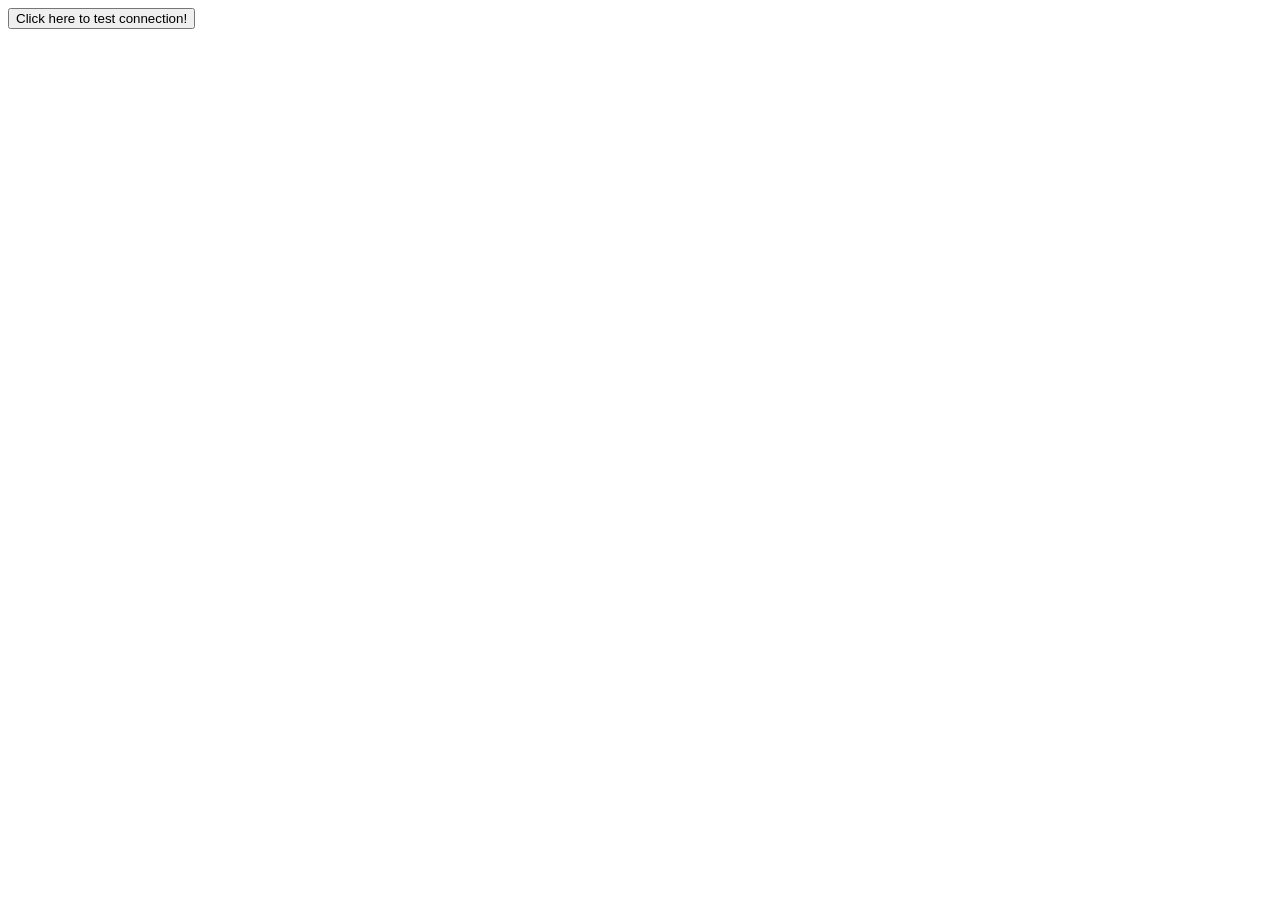
==== ProjectTemplate/index.html @ 0c248863 "Initial Setup" ====
﻿<!DOCTYPE html>
<html>
<head>
	<meta charset="utf-8" />
	<title></title>
	<!--DO NOT FORGET THIS SCRIPT TAG SO YOU CAN USE JQUERY!!!!!-->
	<script src="https://ajax.googleapis.com/ajax/libs/jquery/3.3.1/jquery.min.js"></script>

	<!--YOUR OWN JAVASCRIPT CAN GO RIGHT HERE-->
	<script type="text/javascript">
		function TestButtonHandler() {
			var webMethod = "ProjectServices.asmx/TestConnection";
			var parameters = "{}";

			//jQuery ajax method
			$.ajax({
				type: "POST",
				url: webMethod,
				data: parameters,
				contentType: "application/json; charset=utf-8",
				dataType: "json",
				success: function (msg) {
					var responseFromServer = msg.d;
					alert(responseFromServer);
				},
				error: function (e) {
					alert("this code will only execute if javascript is unable to access the webservice");
				}
			});
		}
	</script>
	<!--END OF YOUR OWN JAVASCRIPT-->

	<!--AND YOUR OWN CSS CAN GO HERE AS WELL-->
	<style>

	</style>
	<!--END OF YOUR OWN CSS-->
</head >
<body>
	<button onclick="javascript: TestButtonHandler();">Click here to test connection!</button>
</body>
</html >
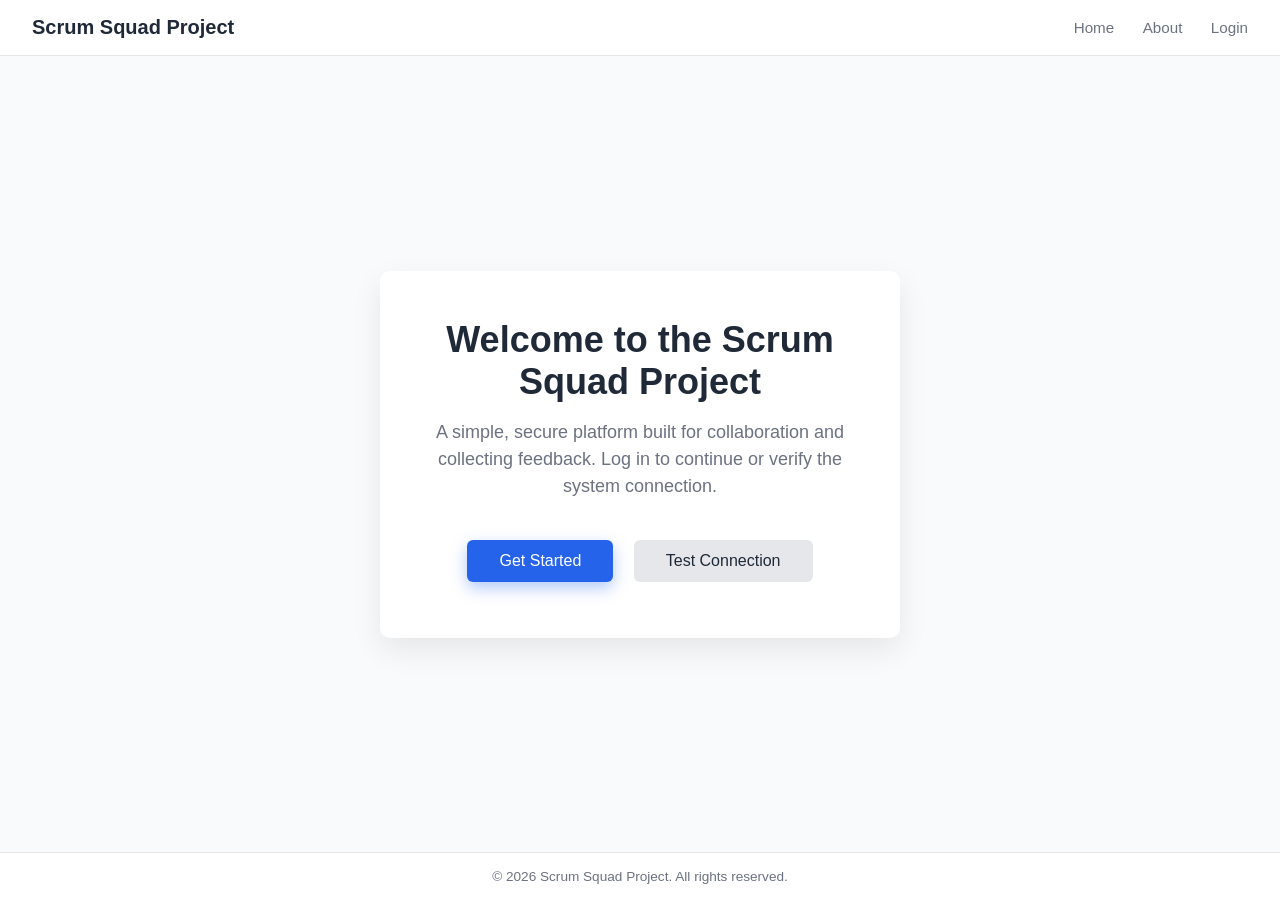
==== commit 5d34bde7: "Added styles.css for page scaling. Added homepage with header and footers. Added basic login.html. A" ====
--- a/ProjectTemplate/index.html
+++ b/ProjectTemplate/index.html
@@ -2,17 +2,17 @@
 <html>
 <head>
 	<meta charset="utf-8" />
-	<title></title>
-	<!--DO NOT FORGET THIS SCRIPT TAG SO YOU CAN USE JQUERY!!!!!-->
+	<title>Landing Page</title>
+
 	<script src="https://ajax.googleapis.com/ajax/libs/jquery/3.3.1/jquery.min.js"></script>
 
-	<!--YOUR OWN JAVASCRIPT CAN GO RIGHT HERE-->
+	<link rel="stylesheet" href="styles.css">
+
 	<script type="text/javascript">
 		function TestButtonHandler() {
 			var webMethod = "ProjectServices.asmx/TestConnection";
 			var parameters = "{}";
 
-			//jQuery ajax method
 			$.ajax({
 				type: "POST",
 				url: webMethod,
@@ -20,24 +20,53 @@
 				contentType: "application/json; charset=utf-8",
 				dataType: "json",
 				success: function (msg) {
-					var responseFromServer = msg.d;
-					alert(responseFromServer);
+					alert(msg.d);
 				},
-				error: function (e) {
-					alert("this code will only execute if javascript is unable to access the webservice");
+				error: function () {
+					alert("Unable to reach web service");
 				}
 			});
 		}
+
+		function goToLogin() {
+			window.location.href = "login.html";
+		}
 	</script>
-	<!--END OF YOUR OWN JAVASCRIPT-->
+</head>
 
-	<!--AND YOUR OWN CSS CAN GO HERE AS WELL-->
-	<style>
+<body>
+	<body>
 
-	</style>
-	<!--END OF YOUR OWN CSS-->
-</head >
-<body>
-	<button onclick="javascript: TestButtonHandler();">Click here to test connection!</button>
+	<!-- NAVBAR -->
+	<div class="navbar">
+		<div class="navbar-title">Scrum Squad Project</div>
+		<div class="navbar-links">
+			<a href="index.html">Home</a>
+			<a href="about.html">About</a>
+			<a href="login.html">Login</a>
+		</div>
+	</div>
+
+	<!-- MAIN CONTENT -->
+	<div class="main-content">
+		<div class="card">
+			<h1>Welcome to the Scrum Squad Project</h1>
+			<p>
+				A simple, secure platform built for collaboration and collecting feedback.
+				Log in to continue or verify the system connection.
+			</p>
+
+			<button class="primary-btn" onclick="goToLogin()">Get Started</button>
+			<button class="secondary-btn" onclick="TestButtonHandler()">Test Connection</button>
+		</div>
+	</div>
+
+	<!-- FOOTER -->
+	<div class="footer">
+		© 2026 Scrum Squad Project. All rights reserved.
+	</div>
+
 </body>
-</html >
+
+</body>
+</html>
--- a/ProjectTemplate/styles.css
+++ b/ProjectTemplate/styles.css
@@ -0,0 +1,198 @@
+/* ==============================
+   DESIGN VARIABLES
+   ============================== */
+
+   /* Placeholder color scheme */
+:root {
+	--primary-color: #2563eb;
+	--primary-hover: #1e40af;
+	--secondary-color: #6b7280;
+	--background-color: #f8fafc;
+	--card-bg: #ffffff;
+	--text-color: #1f2937;
+	--muted-text: #6b7280;
+	--border-radius: 10px;
+	--transition-speed: 0.2s;
+}
+
+/* ==============================
+   GLOBAL RESET
+   ============================== */
+
+* {
+	box-sizing: border-box;
+	margin: 0;
+	padding: 0;
+	font-family: "Segoe UI", Arial, sans-serif;
+}
+
+body {
+	min-height: 100vh;
+	display: flex;
+	flex-direction: column;
+	background-color: var(--background-color);
+	color: var(--text-color);
+}
+
+/* ==============================
+   NAVBAR
+   ============================== */
+
+.navbar {
+	display: flex;
+	justify-content: space-between;
+	align-items: center;
+	padding: 1rem 2rem;
+	background-color: white;
+	border-bottom: 1px solid #e5e7eb;
+}
+
+.navbar-title {
+	font-size: 1.25rem;
+	font-weight: 600;
+}
+
+.navbar-links a {
+	margin-left: 1.5rem;
+	text-decoration: none;
+	color: var(--muted-text);
+	font-size: 0.95rem;
+	transition: color var(--transition-speed);
+}
+
+.navbar-links a:hover {
+	color: var(--primary-color);
+}
+
+/* ==============================
+   MAIN CONTENT
+   ============================== */
+
+.main-content {
+	flex: 1;
+	display: flex;
+	justify-content: center;
+	align-items: center;
+	padding: 3rem 1rem;
+}
+
+/* ==============================
+   CARDS / CONTAINERS
+   ============================== */
+
+.card {
+	background-color: var(--card-bg);
+	border-radius: var(--border-radius);
+	padding: 3rem;
+	width: 100%;
+	max-width: 520px;
+	text-align: center;
+	box-shadow: 0 12px 30px rgba(0, 0, 0, 0.08);
+}
+
+/* ==============================
+   TYPOGRAPHY
+   ============================== */
+
+h1 {
+	font-size: clamp(26px, 4vw, 36px);
+	margin-bottom: 1rem;
+}
+
+p {
+	font-size: clamp(15px, 2.4vw, 18px);
+	color: var(--muted-text);
+	margin-bottom: 2rem;
+	line-height: 1.5;
+}
+
+/* ==============================
+   BUTTONS
+   ============================== */
+
+button {
+	padding: 0.75em 2em;
+	font-size: 1rem;
+	border: none;
+	border-radius: 6px;
+	cursor: pointer;
+	margin: 0.5rem;
+	transition:
+		background-color var(--transition-speed),
+		transform var(--transition-speed),
+		box-shadow var(--transition-speed);
+}
+
+.primary-btn {
+	background-color: var(--primary-color);
+	color: white;
+	box-shadow: 0 6px 16px rgba(37, 99, 235, 0.35);
+}
+
+.secondary-btn {
+	background-color: #e5e7eb;
+	color: var(--text-color);
+}
+
+button:hover {
+	transform: translateY(-2px);
+}
+
+.primary-btn:hover {
+	background-color: var(--primary-hover);
+}
+
+.secondary-btn:hover {
+	background-color: #d1d5db;
+}
+
+button:active {
+	transform: translateY(1px) scale(0.98);
+	box-shadow: 0 3px 8px rgba(0, 0, 0, 0.2);
+}
+
+/* ==============================
+   FORM STYLES (LOGIN READY)
+   ============================== */
+
+.form-group {
+	margin-bottom: 1.5rem;
+	text-align: left;
+}
+
+label {
+	display: block;
+	margin-bottom: 0.4rem;
+	font-size: 0.9rem;
+	color: var(--muted-text);
+}
+
+input[type="text"],
+input[type="password"],
+input[type="email"] {
+	width: 100%;
+	padding: 0.7rem 0.8rem;
+	font-size: 1rem;
+	border-radius: 6px;
+	border: 1px solid #d1d5db;
+	transition: border-color var(--transition-speed), box-shadow var(--transition-speed);
+}
+
+input:focus {
+	outline: none;
+	border-color: var(--primary-color);
+	box-shadow: 0 0 0 3px rgba(37, 99, 235, 0.2);
+}
+
+/* ==============================
+   FOOTER
+   ============================== */
+
+.footer {
+	padding: 1rem;
+	text-align: center;
+	font-size: 0.85rem;
+	color: var(--muted-text);
+	border-top: 1px solid #e5e7eb;
+	background-color: white;
+}
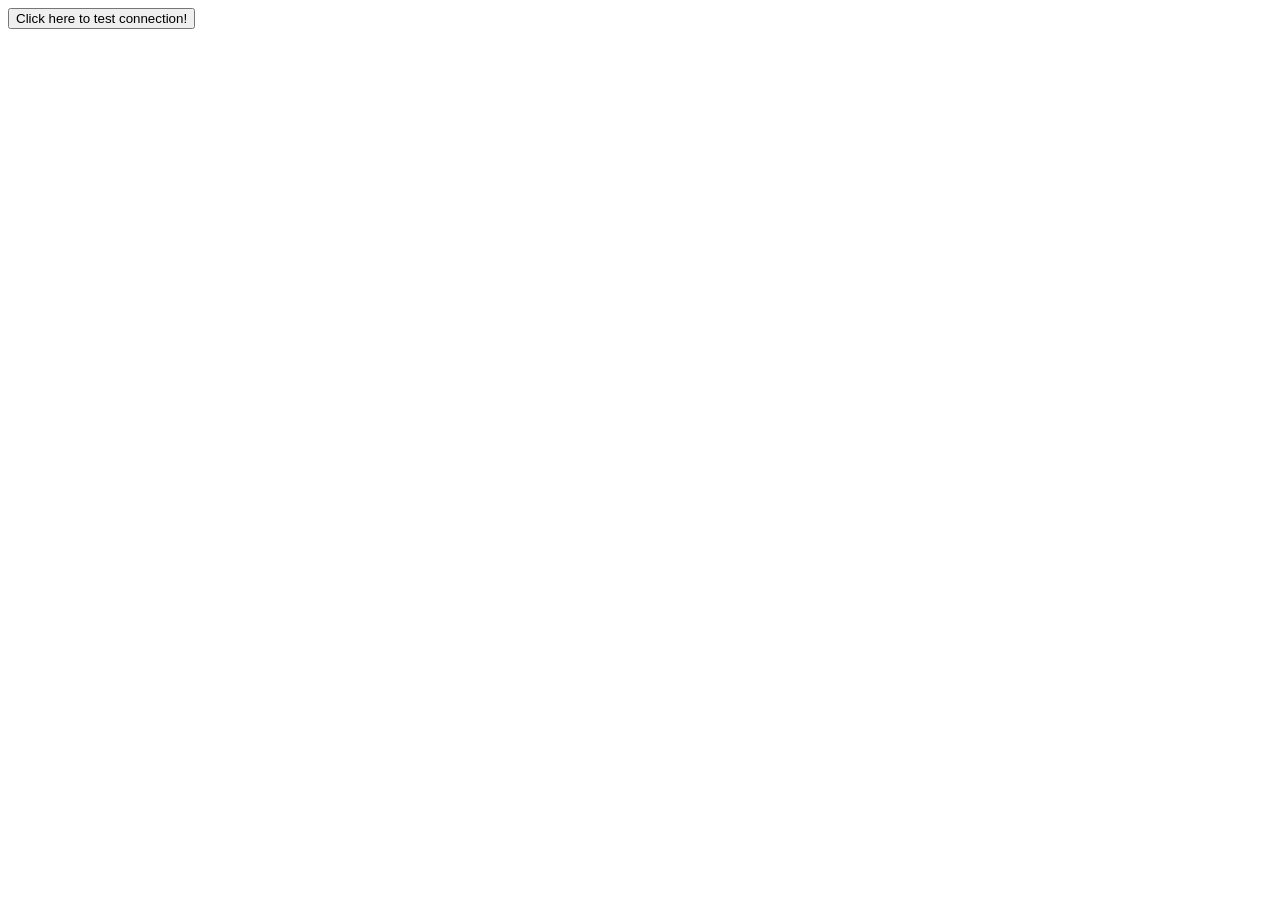
==== commit 01e27c38: "Revert "Added styles.css for page scaling. Added homepage with header and footers. Added basic login" ====
--- a/ProjectTemplate/index.html
+++ b/ProjectTemplate/index.html
@@ -2,17 +2,17 @@
 <html>
 <head>
 	<meta charset="utf-8" />
-	<title>Landing Page</title>
-
+	<title></title>
+	<!--DO NOT FORGET THIS SCRIPT TAG SO YOU CAN USE JQUERY!!!!!-->
 	<script src="https://ajax.googleapis.com/ajax/libs/jquery/3.3.1/jquery.min.js"></script>
 
-	<link rel="stylesheet" href="styles.css">
-
+	<!--YOUR OWN JAVASCRIPT CAN GO RIGHT HERE-->
 	<script type="text/javascript">
 		function TestButtonHandler() {
 			var webMethod = "ProjectServices.asmx/TestConnection";
 			var parameters = "{}";
 
+			//jQuery ajax method
 			$.ajax({
 				type: "POST",
 				url: webMethod,
@@ -20,53 +20,24 @@
 				contentType: "application/json; charset=utf-8",
 				dataType: "json",
 				success: function (msg) {
-					alert(msg.d);
+					var responseFromServer = msg.d;
+					alert(responseFromServer);
 				},
-				error: function () {
-					alert("Unable to reach web service");
+				error: function (e) {
+					alert("this code will only execute if javascript is unable to access the webservice");
 				}
 			});
 		}
+	</script>
+	<!--END OF YOUR OWN JAVASCRIPT-->
 
-		function goToLogin() {
-			window.location.href = "login.html";
-		}
-	</script>
-</head>
+	<!--AND YOUR OWN CSS CAN GO HERE AS WELL-->
+	<style>
 
+	</style>
+	<!--END OF YOUR OWN CSS-->
+</head >
 <body>
-	<body>
-
-	<!-- NAVBAR -->
-	<div class="navbar">
-		<div class="navbar-title">Scrum Squad Project</div>
-		<div class="navbar-links">
-			<a href="index.html">Home</a>
-			<a href="about.html">About</a>
-			<a href="login.html">Login</a>
-		</div>
-	</div>
-
-	<!-- MAIN CONTENT -->
-	<div class="main-content">
-		<div class="card">
-			<h1>Welcome to the Scrum Squad Project</h1>
-			<p>
-				A simple, secure platform built for collaboration and collecting feedback.
-				Log in to continue or verify the system connection.
-			</p>
-
-			<button class="primary-btn" onclick="goToLogin()">Get Started</button>
-			<button class="secondary-btn" onclick="TestButtonHandler()">Test Connection</button>
-		</div>
-	</div>
-
-	<!-- FOOTER -->
-	<div class="footer">
-		© 2026 Scrum Squad Project. All rights reserved.
-	</div>
-
+	<button onclick="javascript: TestButtonHandler();">Click here to test connection!</button>
 </body>
-
-</body>
-</html>
+</html >
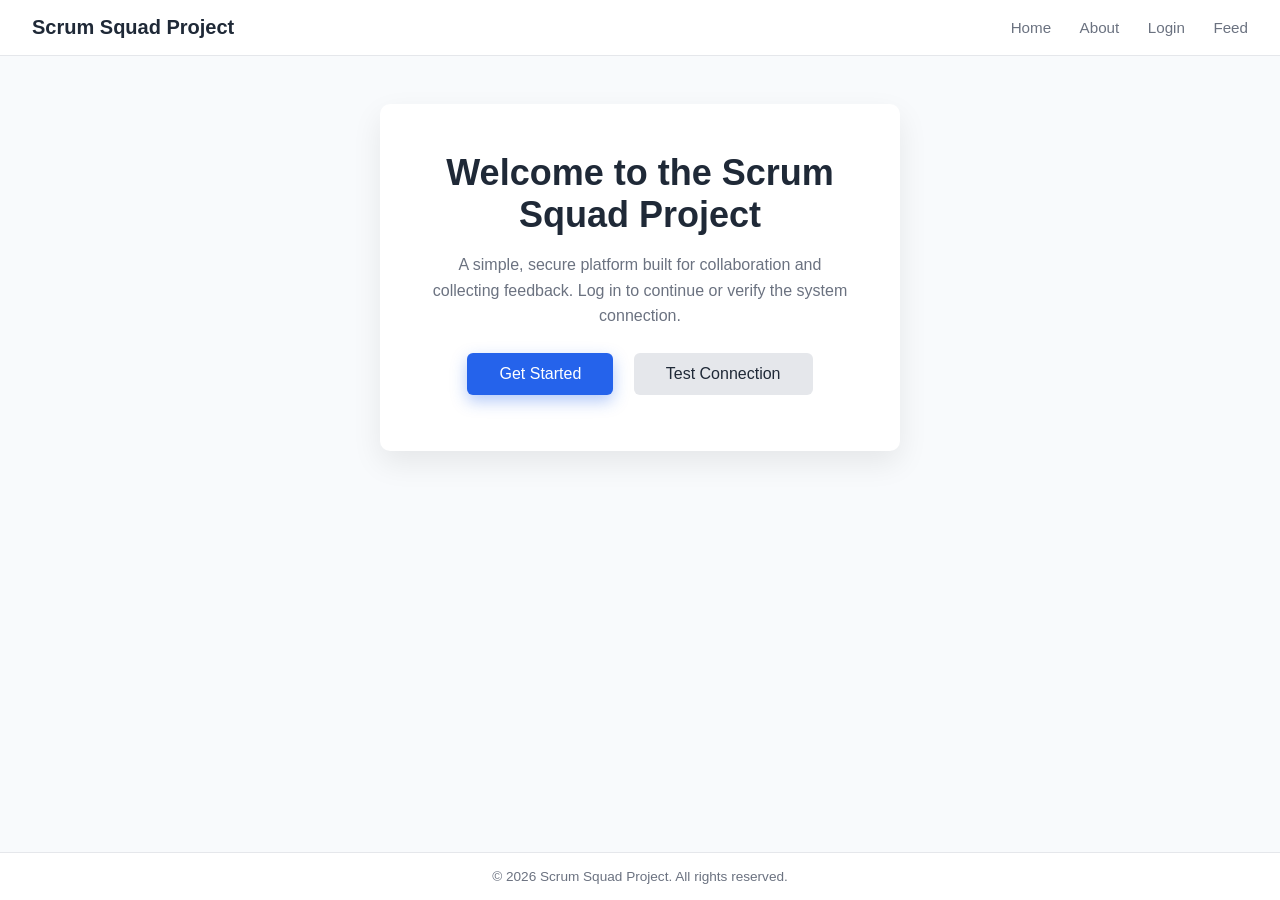
==== commit d5c8a295: "Added styles.css for style sheets that can be used on new pages (window scaling, buttons, button hov" ====
--- a/ProjectTemplate/index.html
+++ b/ProjectTemplate/index.html
@@ -2,17 +2,17 @@
 <html>
 <head>
 	<meta charset="utf-8" />
-	<title></title>
-	<!--DO NOT FORGET THIS SCRIPT TAG SO YOU CAN USE JQUERY!!!!!-->
+	<title>Landing Page</title>
+
 	<script src="https://ajax.googleapis.com/ajax/libs/jquery/3.3.1/jquery.min.js"></script>
 
-	<!--YOUR OWN JAVASCRIPT CAN GO RIGHT HERE-->
+	<link rel="stylesheet" href="styles.css">
+
 	<script type="text/javascript">
 		function TestButtonHandler() {
 			var webMethod = "ProjectServices.asmx/TestConnection";
 			var parameters = "{}";
 
-			//jQuery ajax method
 			$.ajax({
 				type: "POST",
 				url: webMethod,
@@ -20,24 +20,56 @@
 				contentType: "application/json; charset=utf-8",
 				dataType: "json",
 				success: function (msg) {
-					var responseFromServer = msg.d;
-					alert(responseFromServer);
+					alert(msg.d);
 				},
-				error: function (e) {
-					alert("this code will only execute if javascript is unable to access the webservice");
+				error: function () {
+					alert("Unable to reach web service");
 				}
 			});
 		}
+
+		function goToLogin() {
+			window.location.href = "login.html";
+		}
 	</script>
-	<!--END OF YOUR OWN JAVASCRIPT-->
+</head>
 
-	<!--AND YOUR OWN CSS CAN GO HERE AS WELL-->
-	<style>
+<body>
+	<body>
 
-	</style>
-	<!--END OF YOUR OWN CSS-->
-</head >
-<body>
-	<button onclick="javascript: TestButtonHandler();">Click here to test connection!</button>
+	<!-- NAVBAR -->
+	<div class="navbar">
+		<div class="navbar-title">Scrum Squad Project</div>
+		<div class="navbar-links">
+			<a href="index.html">Home</a>
+			<a href="about.html">About</a>
+			<a href="login.html">Login</a>
+			<a href="feed.html">Feed</a>
+		</div>
+	</div>
+
+	<!-- MAIN CONTENT -->
+	<div class="main-content">
+		<div class="card">
+			<h1>Welcome to the Scrum Squad Project</h1>
+			<p>
+				A simple, secure platform built for collaboration and collecting feedback.
+				Log in to continue or verify the system connection.
+			</p>
+
+			<h1></h1>
+
+			<button class="primary-btn" onclick="goToLogin()">Get Started</button>
+			<button class="secondary-btn" onclick="TestButtonHandler()">Test Connection</button>
+		</div>
+	</div>
+
+	<!-- FOOTER -->
+	<div class="footer">
+		© 2026 Scrum Squad Project. All rights reserved.
+	</div>
+
 </body>
-</html >
+
+</body>
+</html>
--- a/ProjectTemplate/styles.css
+++ b/ProjectTemplate/styles.css
@@ -0,0 +1,328 @@
+/* ==============================
+   DESIGN VARIABLES
+   ============================== */
+
+:root {
+	--primary-color: #2563eb;
+	--primary-hover: #1e40af;
+	--background-color: #f8fafc;
+	--card-bg: #ffffff;
+	--text-color: #1f2937;
+	--muted-text: #6b7280;
+	--border-radius: 10px;
+	--transition-speed: 0.2s;
+}
+
+/* ==============================
+   GLOBAL RESET & LAYOUT
+   ============================== */
+
+* {
+	box-sizing: border-box;
+	margin: 0;
+	padding: 0;
+	font-family: "Segoe UI", Arial, sans-serif;
+}
+
+body {
+	min-height: 100vh;
+	display: flex;
+	flex-direction: column;
+	background-color: var(--background-color);
+	color: var(--text-color);
+}
+
+/* ==============================
+   NAVBAR
+   ============================== */
+
+.navbar {
+	display: flex;
+	justify-content: space-between;
+	align-items: center;
+	padding: 1rem 2rem;
+	background-color: #fff;
+	border-bottom: 1px solid #e5e7eb;
+}
+
+.navbar-title {
+	font-size: 1.25rem;
+	font-weight: 600;
+}
+
+.navbar-links a {
+	margin-left: 1.5rem;
+	text-decoration: none;
+	color: var(--muted-text);
+	font-size: 0.95rem;
+	transition: color var(--transition-speed);
+}
+
+.navbar-links a:hover {
+	color: var(--primary-color);
+}
+
+/* ==============================
+   MAIN CONTENT
+   ============================== */
+
+.main-content {
+	flex: 1;
+	display: flex;
+	justify-content: center;
+	align-items: flex-start;
+	padding: 3rem 1rem;
+}
+
+/* ==============================
+   GENERIC CARD 
+   ============================== */
+
+.card {
+	background-color: var(--card-bg);
+	border-radius: var(--border-radius);
+	padding: 3rem;
+	width: 100%;
+	max-width: 520px;
+	text-align: center;
+	box-shadow: 0 12px 30px rgba(0, 0, 0, 0.08);
+}
+
+/* ==============================
+   TYPOGRAPHY
+   ============================== */
+
+h1 {
+	font-size: clamp(26px, 4vw, 36px);
+	margin-bottom: 1rem;
+}
+
+p {
+	font-size: 1rem;
+	line-height: 1.6;
+	color: var(--muted-text);
+}
+
+/* ==============================
+   BUTTONS
+   ============================== */
+
+button {
+	padding: 0.75em 2em;
+	font-size: 1rem;
+	border: none;
+	border-radius: 6px;
+	cursor: pointer;
+	margin: 0.5rem;
+	transition: background-color var(--transition-speed),
+		transform var(--transition-speed),
+		box-shadow var(--transition-speed);
+}
+
+button:hover {
+	transform: translateY(-2px);
+}
+
+button:active {
+	transform: translateY(1px) scale(0.98);
+	box-shadow: 0 3px 8px rgba(0, 0, 0, 0.2);
+}
+
+.primary-btn {
+	background-color: var(--primary-color);
+	color: #fff;
+	box-shadow: 0 6px 16px rgba(37, 99, 235, 0.35);
+}
+
+.primary-btn:hover {
+	background-color: var(--primary-hover);
+}
+
+.secondary-btn {
+	background-color: #e5e7eb;
+	color: var(--text-color);
+}
+
+.secondary-btn:hover {
+	background-color: #d1d5db;
+}
+
+/* ==============================
+   FORMS
+   ============================== */
+
+.form-group {
+	margin-bottom: 1.5rem;
+	text-align: left;
+}
+
+label {
+	display: block;
+	margin-bottom: 0.4rem;
+	font-size: 0.9rem;
+	color: var(--muted-text);
+}
+
+input[type="text"],
+input[type="password"],
+input[type="email"],
+textarea {
+	width: 100%;
+	padding: 0.75rem;
+	font-size: 1rem;
+	border-radius: 6px;
+	border: 1px solid #d1d5db;
+	transition: border-color var(--transition-speed),
+		box-shadow var(--transition-speed);
+}
+
+textarea {
+	min-height: 140px;
+	resize: vertical;
+}
+
+input:focus,
+textarea:focus {
+	outline: none;
+	border-color: var(--primary-color);
+	box-shadow: 0 0 0 3px rgba(37, 99, 235, 0.2);
+}
+
+/* ==============================
+   FEED CONTAINER
+   ============================== */
+
+.feed-wrapper {
+	width: 100%;
+	max-width: 900px;
+	height: 75vh;
+	background-color: var(--card-bg);
+	border-radius: var(--border-radius);
+	border: 1px solid #e5e7eb;
+	display: flex;
+	flex-direction: column;
+	overflow-x: hidden;
+}
+
+.feed-scroll {
+	flex: 1;
+	overflow-y: auto;
+	overflow-x: hidden;
+	padding: 2.5rem 3rem;
+	display: flex;
+	flex-direction: column;
+	gap: 2rem;
+}
+
+/* ==============================
+   FEED ITEMS (SOCIAL STYLE)
+   ============================== */
+
+.feed-item {
+	max-width: 100%;
+	padding-bottom: 2rem;
+	border-bottom: 1px solid #f1f5f9;
+	word-break: break-word;
+	overflow-wrap: anywhere;
+}
+
+.feed-item:last-child {
+	border-bottom: none;
+}
+
+.feed-subject {
+	font-weight: 600;
+	margin-bottom: 0.5rem;
+}
+
+.feed-text {
+	line-height: 1.6;
+	color: var(--text-color);
+	margin-bottom: 0.75rem;
+	white-space: normal;
+}
+
+/* ==============================
+   EMPTY STATE
+   ============================== */
+
+.feed-empty {
+	flex: 1;
+	display: flex;
+	flex-direction: column;
+	justify-content: center;
+	align-items: center;
+	text-align: center;
+	color: var(--muted-text);
+}
+
+.feed-empty h2 {
+	font-size: 1.4rem;
+	margin-bottom: 0.75rem;
+	color: var(--text-color);
+}
+
+.feed-empty p {
+	max-width: 420px;
+}
+
+/* ==============================
+   MODAL
+   ============================== */
+
+.modal-overlay {
+	position: fixed;
+	inset: 0;
+	background: rgba(0, 0, 0, 0.45);
+	display: none;
+	justify-content: center;
+	align-items: center;
+	z-index: 200;
+}
+
+.modal {
+	background: var(--card-bg);
+	padding: 2.5rem;
+	border-radius: var(--border-radius);
+	width: 100%;
+	max-width: 520px;
+	box-shadow: 0 20px 40px rgba(0, 0, 0, 0.2);
+}
+
+.modal h2 {
+	margin-bottom: 1.5rem;
+}
+
+.modal-actions {
+	display: flex;
+	justify-content: flex-end;
+	gap: 1rem;
+	margin-top: 1.5rem;
+}
+
+/* ==============================
+   FLOATING ACTION BUTTON
+   ============================== */
+
+.post-button {
+	position: fixed;
+	bottom: 2rem;
+	right: 2rem;
+	border-radius: 999px;
+	padding: 0.9rem 1.8rem;
+	font-size: 0.95rem;
+	z-index: 100;
+}
+
+/* ==============================
+   FOOTER
+   ============================== */
+
+.footer {
+	padding: 1rem;
+	text-align: center;
+	font-size: 0.85rem;
+	color: var(--muted-text);
+	border-top: 1px solid #e5e7eb;
+	background-color: #fff;
+}
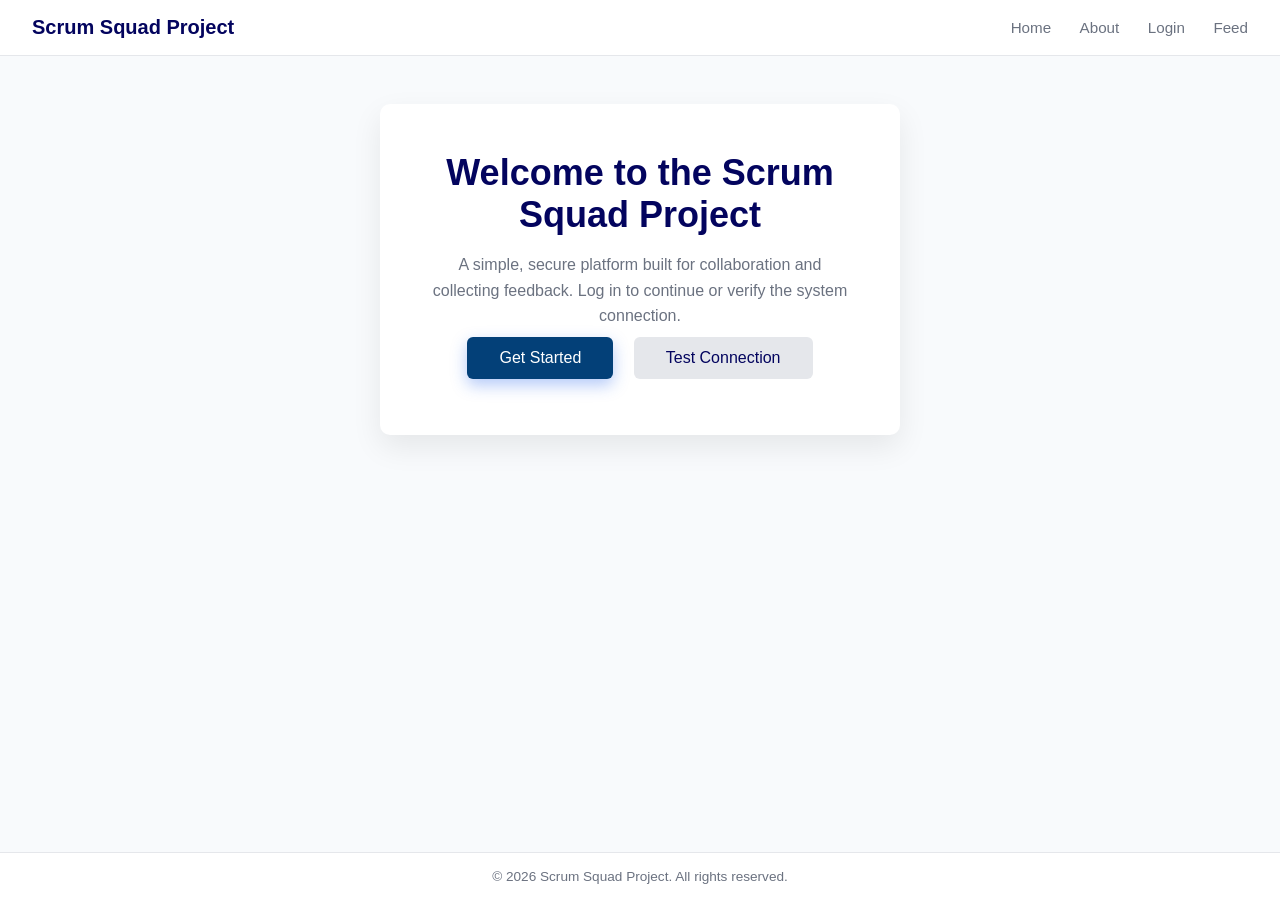
==== commit de86a2e3: "Added upvote system and expanded posting system" ====
--- a/ProjectTemplate/index.html
+++ b/ProjectTemplate/index.html
@@ -1,75 +1,68 @@
-﻿<!DOCTYPE html>
+﻿<!doctype html>
 <html>
-<head>
-	<meta charset="utf-8" />
-	<title>Landing Page</title>
+  <head>
+    <meta charset="utf-8" />
+    <meta name="viewport" content="width=device-width, initial-scale=1.0" />
+    <title>Landing Page</title>
 
-	<script src="https://ajax.googleapis.com/ajax/libs/jquery/3.3.1/jquery.min.js"></script>
+    <script src="https://ajax.googleapis.com/ajax/libs/jquery/3.3.1/jquery.min.js"></script>
+    <link rel="stylesheet" href="styles.css" />
 
-	<link rel="stylesheet" href="styles.css">
+    <script>
+      function TestButtonHandler() {
+        var webMethod = "ProjectServices.asmx/TestConnection";
 
-	<script type="text/javascript">
-		function TestButtonHandler() {
-			var webMethod = "ProjectServices.asmx/TestConnection";
-			var parameters = "{}";
+        $.ajax({
+          type: "POST",
+          url: webMethod,
+          data: "{}",
+          contentType: "application/json; charset=utf-8",
+          dataType: "json",
+          success: function (msg) {
+            alert(msg.d);
+          },
+          error: function (xhr, status, err) {
+            console.log("AJAX error:", status, err, xhr.responseText);
+            alert("Unable to reach web service");
+          },
+        });
+      }
 
-			$.ajax({
-				type: "POST",
-				url: webMethod,
-				data: parameters,
-				contentType: "application/json; charset=utf-8",
-				dataType: "json",
-				success: function (msg) {
-					alert(msg.d);
-				},
-				error: function () {
-					alert("Unable to reach web service");
-				}
-			});
-		}
+      function goToLogin() {
+        window.location.href = "login.html";
+      }
+    </script>
+  </head>
 
-		function goToLogin() {
-			window.location.href = "login.html";
-		}
-	</script>
-</head>
+  <body>
+    <!-- NAVBAR -->
+    <div class="navbar">
+      <div class="navbar-title">Scrum Squad Project</div>
+      <div class="navbar-links">
+        <a href="index.html">Home</a>
+        <a href="about.html">About</a>
+        <a href="login.html">Login</a>
+        <a href="feed.html">Feed</a>
+      </div>
+    </div>
 
-<body>
-	<body>
+    <!-- MAIN CONTENT -->
+    <div class="main-content">
+      <div class="card">
+        <h1>Welcome to the Scrum Squad Project</h1>
+        <p>
+          A simple, secure platform built for collaboration and collecting
+          feedback. Log in to continue or verify the system connection.
+        </p>
 
-	<!-- NAVBAR -->
-	<div class="navbar">
-		<div class="navbar-title">Scrum Squad Project</div>
-		<div class="navbar-links">
-			<a href="index.html">Home</a>
-			<a href="about.html">About</a>
-			<a href="login.html">Login</a>
-			<a href="feed.html">Feed</a>
-		</div>
-	</div>
+        <button class="primary-btn" onclick="goToLogin()">Get Started</button>
+        <button class="secondary-btn" onclick="TestButtonHandler()">
+          Test Connection
+        </button>
+      </div>
+    </div>
 
-	<!-- MAIN CONTENT -->
-	<div class="main-content">
-		<div class="card">
-			<h1>Welcome to the Scrum Squad Project</h1>
-			<p>
-				A simple, secure platform built for collaboration and collecting feedback.
-				Log in to continue or verify the system connection.
-			</p>
-
-			<h1></h1>
-
-			<button class="primary-btn" onclick="goToLogin()">Get Started</button>
-			<button class="secondary-btn" onclick="TestButtonHandler()">Test Connection</button>
-		</div>
-	</div>
-
-	<!-- FOOTER -->
-	<div class="footer">
-		© 2026 Scrum Squad Project. All rights reserved.
-	</div>
-
-</body>
-
-</body>
+    <!-- FOOTER -->
+    <div class="footer">© 2026 Scrum Squad Project. All rights reserved.</div>
+  </body>
 </html>
--- a/ProjectTemplate/styles.css
+++ b/ProjectTemplate/styles.css
@@ -1,328 +1,320 @@
-/* ==============================
-   DESIGN VARIABLES
-   ============================== */
-
+/* DESIGN VARIABLES */
 :root {
-	--primary-color: #2563eb;
-	--primary-hover: #1e40af;
-	--background-color: #f8fafc;
-	--card-bg: #ffffff;
-	--text-color: #1f2937;
-	--muted-text: #6b7280;
-	--border-radius: 10px;
-	--transition-speed: 0.2s;
-}
-
-/* ==============================
-   GLOBAL RESET & LAYOUT
-   ============================== */
-
+  --primary-color: #034078;
+  --primary-hover: #1e40af;
+  --background-color: #f8fafc;
+  --card-bg: #ffffff;
+  --text-color: #03045e;
+  --muted-text: #6b7280;
+  --border-radius: 10px;
+  --transition-speed: 0.2s;
+}
+
+/* GLOBAL RESET & LAYOUT */
 * {
-	box-sizing: border-box;
-	margin: 0;
-	padding: 0;
-	font-family: "Segoe UI", Arial, sans-serif;
+  box-sizing: border-box;
+  margin: 0;
+  padding: 0;
+  font-family: "Segoe UI", Arial, sans-serif;
 }
 
 body {
-	min-height: 100vh;
-	display: flex;
-	flex-direction: column;
-	background-color: var(--background-color);
-	color: var(--text-color);
-}
-
-/* ==============================
-   NAVBAR
-   ============================== */
-
+  min-height: 100vh;
+  display: flex;
+  flex-direction: column;
+  background-color: var(--background-color);
+  color: var(--text-color);
+}
+
+/* NAVBAR */
 .navbar {
-	display: flex;
-	justify-content: space-between;
-	align-items: center;
-	padding: 1rem 2rem;
-	background-color: #fff;
-	border-bottom: 1px solid #e5e7eb;
+  display: flex;
+  justify-content: space-between;
+  align-items: center;
+  padding: 1rem 2rem;
+  background-color: #fff;
+  border-bottom: 1px solid #e5e7eb;
 }
 
 .navbar-title {
-	font-size: 1.25rem;
-	font-weight: 600;
+  font-size: 1.25rem;
+  font-weight: 600;
 }
 
 .navbar-links a {
-	margin-left: 1.5rem;
-	text-decoration: none;
-	color: var(--muted-text);
-	font-size: 0.95rem;
-	transition: color var(--transition-speed);
+  margin-left: 1.5rem;
+  text-decoration: none;
+  color: var(--muted-text);
+  font-size: 0.95rem;
+  transition: color var(--transition-speed);
 }
 
 .navbar-links a:hover {
-	color: var(--primary-color);
-}
-
-/* ==============================
-   MAIN CONTENT
-   ============================== */
-
+  color: var(--primary-color);
+}
+
+/* MAIN CONTENT */
 .main-content {
-	flex: 1;
-	display: flex;
-	justify-content: center;
-	align-items: flex-start;
-	padding: 3rem 1rem;
-}
-
-/* ==============================
-   GENERIC CARD 
-   ============================== */
+  flex: 1;
+  display: flex;
+  justify-content: center;
+  align-items: flex-start;
+  padding: 3rem 1rem;
+}
+
+/* GENERIC CARD */
 
 .card {
-	background-color: var(--card-bg);
-	border-radius: var(--border-radius);
-	padding: 3rem;
-	width: 100%;
-	max-width: 520px;
-	text-align: center;
-	box-shadow: 0 12px 30px rgba(0, 0, 0, 0.08);
-}
-
-/* ==============================
-   TYPOGRAPHY
-   ============================== */
+  background-color: var(--card-bg);
+  border-radius: var(--border-radius);
+  padding: 3rem;
+  width: 100%;
+  max-width: 520px;
+  text-align: center;
+  box-shadow: 0 12px 30px rgba(0, 0, 0, 0.08);
+}
+
+/* TYPOGRAPHY */
 
 h1 {
-	font-size: clamp(26px, 4vw, 36px);
-	margin-bottom: 1rem;
+  font-size: clamp(26px, 4vw, 36px);
+  margin-bottom: 1rem;
 }
 
 p {
-	font-size: 1rem;
-	line-height: 1.6;
-	color: var(--muted-text);
-}
-
-/* ==============================
-   BUTTONS
-   ============================== */
+  font-size: 1rem;
+  line-height: 1.6;
+  color: var(--muted-text);
+}
+
+/* BUTTONS */
 
 button {
-	padding: 0.75em 2em;
-	font-size: 1rem;
-	border: none;
-	border-radius: 6px;
-	cursor: pointer;
-	margin: 0.5rem;
-	transition: background-color var(--transition-speed),
-		transform var(--transition-speed),
-		box-shadow var(--transition-speed);
+  padding: 0.75em 2em;
+  font-size: 1rem;
+  border: none;
+  border-radius: 6px;
+  cursor: pointer;
+  margin: 0.5rem;
+  transition:
+    background-color var(--transition-speed),
+    transform var(--transition-speed),
+    box-shadow var(--transition-speed);
 }
 
 button:hover {
-	transform: translateY(-2px);
+  transform: translateY(-2px);
 }
 
 button:active {
-	transform: translateY(1px) scale(0.98);
-	box-shadow: 0 3px 8px rgba(0, 0, 0, 0.2);
+  transform: translateY(1px) scale(0.98);
+  box-shadow: 0 3px 8px rgba(0, 0, 0, 0.2);
 }
 
 .primary-btn {
-	background-color: var(--primary-color);
-	color: #fff;
-	box-shadow: 0 6px 16px rgba(37, 99, 235, 0.35);
+  background-color: var(--primary-color);
+  color: #fff;
+  box-shadow: 0 6px 16px rgba(37, 99, 235, 0.35);
 }
 
 .primary-btn:hover {
-	background-color: var(--primary-hover);
+  background-color: var(--primary-hover);
 }
 
 .secondary-btn {
-	background-color: #e5e7eb;
-	color: var(--text-color);
+  background-color: #e5e7eb;
+  color: var(--text-color);
 }
 
 .secondary-btn:hover {
-	background-color: #d1d5db;
-}
-
-/* ==============================
-   FORMS
-   ============================== */
+  background-color: #d1d5db;
+}
+
+/* FORMS */
 
 .form-group {
-	margin-bottom: 1.5rem;
-	text-align: left;
+  margin-bottom: 1.5rem;
+  text-align: left;
 }
 
 label {
-	display: block;
-	margin-bottom: 0.4rem;
-	font-size: 0.9rem;
-	color: var(--muted-text);
+  display: block;
+  margin-bottom: 0.4rem;
+  font-size: 0.9rem;
+  color: var(--muted-text);
 }
 
 input[type="text"],
 input[type="password"],
 input[type="email"],
 textarea {
-	width: 100%;
-	padding: 0.75rem;
-	font-size: 1rem;
-	border-radius: 6px;
-	border: 1px solid #d1d5db;
-	transition: border-color var(--transition-speed),
-		box-shadow var(--transition-speed);
+  width: 100%;
+  padding: 0.75rem;
+  font-size: 1rem;
+  border-radius: 6px;
+  border: 1px solid #d1d5db;
+  transition:
+    border-color var(--transition-speed),
+    box-shadow var(--transition-speed);
 }
 
 textarea {
-	min-height: 140px;
-	resize: vertical;
+  min-height: 140px;
+  resize: vertical;
 }
 
 input:focus,
 textarea:focus {
-	outline: none;
-	border-color: var(--primary-color);
-	box-shadow: 0 0 0 3px rgba(37, 99, 235, 0.2);
-}
-
-/* ==============================
-   FEED CONTAINER
-   ============================== */
+  outline: none;
+  border-color: var(--primary-color);
+  box-shadow: 0 0 0 3px rgba(37, 99, 235, 0.2);
+}
+
+/* FEED CONTAINER */
 
 .feed-wrapper {
-	width: 100%;
-	max-width: 900px;
-	height: 75vh;
-	background-color: var(--card-bg);
-	border-radius: var(--border-radius);
-	border: 1px solid #e5e7eb;
-	display: flex;
-	flex-direction: column;
-	overflow-x: hidden;
+  width: 100%;
+  max-width: 900px;
+  height: 75vh;
+  background-color: var(--card-bg);
+  border-radius: var(--border-radius);
+  border: 1px solid #e5e7eb;
+  display: flex;
+  flex-direction: column;
+  overflow-x: hidden;
 }
 
 .feed-scroll {
-	flex: 1;
-	overflow-y: auto;
-	overflow-x: hidden;
-	padding: 2.5rem 3rem;
-	display: flex;
-	flex-direction: column;
-	gap: 2rem;
-}
-
-/* ==============================
-   FEED ITEMS (SOCIAL STYLE)
-   ============================== */
+  flex: 1;
+  overflow-y: auto;
+  overflow-x: hidden;
+  padding: 2.5rem 3rem;
+  display: flex;
+  flex-direction: column;
+  gap: 2rem;
+}
+
+/* FEED ITEMS */
 
 .feed-item {
-	max-width: 100%;
-	padding-bottom: 2rem;
-	border-bottom: 1px solid #f1f5f9;
-	word-break: break-word;
-	overflow-wrap: anywhere;
+  max-width: 100%;
+  padding-bottom: 2rem;
+  border-bottom: 1px solid #f1f5f9;
+  word-break: break-word;
+  overflow-wrap: anywhere;
 }
 
 .feed-item:last-child {
-	border-bottom: none;
+  border-bottom: none;
 }
 
 .feed-subject {
-	font-weight: 600;
-	margin-bottom: 0.5rem;
+  font-weight: 600;
+  margin-bottom: 0.5rem;
 }
 
 .feed-text {
-	line-height: 1.6;
-	color: var(--text-color);
-	margin-bottom: 0.75rem;
-	white-space: normal;
-}
-
-/* ==============================
-   EMPTY STATE
-   ============================== */
+  line-height: 1.6;
+  color: var(--text-color);
+  margin-bottom: 0.75rem;
+  white-space: normal;
+}
+
+/* EMPTY FEED */
 
 .feed-empty {
-	flex: 1;
-	display: flex;
-	flex-direction: column;
-	justify-content: center;
-	align-items: center;
-	text-align: center;
-	color: var(--muted-text);
+  flex: 1;
+  display: flex;
+  flex-direction: column;
+  justify-content: center;
+  align-items: center;
+  text-align: center;
+  color: var(--muted-text);
 }
 
 .feed-empty h2 {
-	font-size: 1.4rem;
-	margin-bottom: 0.75rem;
-	color: var(--text-color);
+  font-size: 1.4rem;
+  margin-bottom: 0.75rem;
+  color: var(--text-color);
 }
 
 .feed-empty p {
-	max-width: 420px;
-}
-
-/* ==============================
-   MODAL
-   ============================== */
+  max-width: 420px;
+}
+
+/* MODAL */
 
 .modal-overlay {
-	position: fixed;
-	inset: 0;
-	background: rgba(0, 0, 0, 0.45);
-	display: none;
-	justify-content: center;
-	align-items: center;
-	z-index: 200;
+  position: fixed;
+  inset: 0;
+  background: rgba(0, 0, 0, 0.45);
+  display: none;
+  justify-content: center;
+  align-items: center;
+  z-index: 200;
 }
 
 .modal {
-	background: var(--card-bg);
-	padding: 2.5rem;
-	border-radius: var(--border-radius);
-	width: 100%;
-	max-width: 520px;
-	box-shadow: 0 20px 40px rgba(0, 0, 0, 0.2);
+  background: var(--card-bg);
+  padding: 2.5rem;
+  border-radius: var(--border-radius);
+  width: 100%;
+  max-width: 520px;
+  box-shadow: 0 20px 40px rgba(0, 0, 0, 0.2);
 }
 
 .modal h2 {
-	margin-bottom: 1.5rem;
+  margin-bottom: 1.5rem;
 }
 
 .modal-actions {
-	display: flex;
-	justify-content: flex-end;
-	gap: 1rem;
-	margin-top: 1.5rem;
-}
-
-/* ==============================
-   FLOATING ACTION BUTTON
-   ============================== */
+  display: flex;
+  justify-content: flex-end;
+  gap: 1rem;
+  margin-top: 1.5rem;
+}
+
+/* ACTION BUTTON */
 
 .post-button {
-	position: fixed;
-	bottom: 2rem;
-	right: 2rem;
-	border-radius: 999px;
-	padding: 0.9rem 1.8rem;
-	font-size: 0.95rem;
-	z-index: 100;
-}
-
-/* ==============================
-   FOOTER
-   ============================== */
+  position: fixed;
+  bottom: 2rem;
+  right: 2rem;
+  border-radius: 999px;
+  padding: 0.9rem 1.8rem;
+  font-size: 0.95rem;
+  z-index: 100;
+}
+
+/* FOOTER */
 
 .footer {
-	padding: 1rem;
-	text-align: center;
-	font-size: 0.85rem;
-	color: var(--muted-text);
-	border-top: 1px solid #e5e7eb;
-	background-color: #fff;
-}
+  padding: 1rem;
+  text-align: center;
+  font-size: 0.85rem;
+  color: var(--muted-text);
+  border-top: 1px solid #e5e7eb;
+  background-color: #fff;
+}
+
+/* UPVOTES */
+
+.post-meta {
+  font-size: 0.85rem;
+  color: var(--muted-text);
+  margin-top: 0.5rem;
+}
+
+.upvote-btn {
+  margin-top: 0.75rem;
+  background-color: #f1f5f9;
+  border-radius: 999px;
+  padding: 0.35rem 1rem;
+  font-size: 0.85rem;
+  cursor: pointer;
+}
+
+.upvote-btn.active {
+  background-color: var(--primary-color);
+  color: #fff;
+}
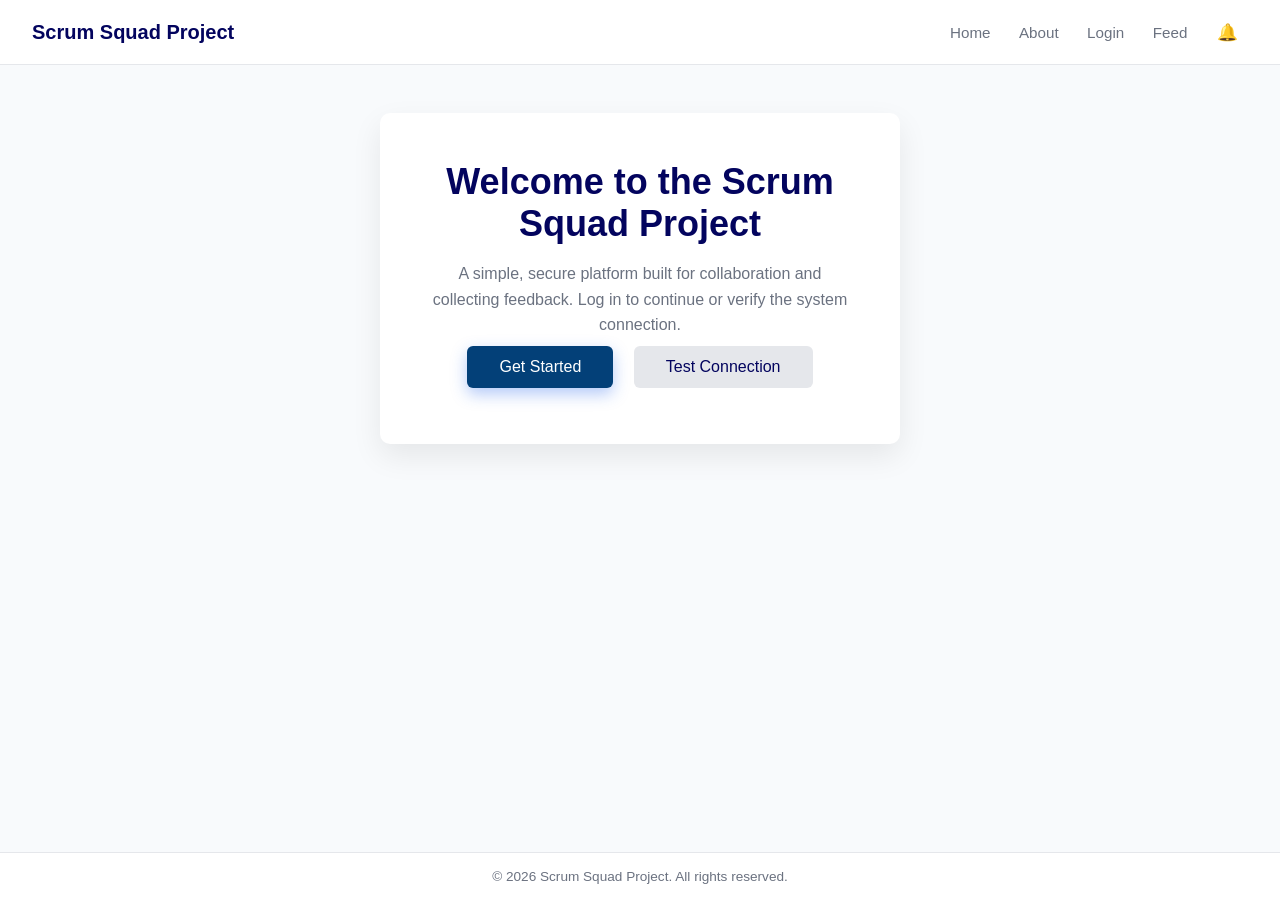
==== commit cfc06190: "Add notification and feed updates" ====
--- a/ProjectTemplate/index.html
+++ b/ProjectTemplate/index.html
@@ -33,7 +33,7 @@
       }
     </script>
   </head>
-
+  <script src="JavaScript/notificationService.js"></script>
   <body>
     <!-- NAVBAR -->
     <div class="navbar">
--- a/ProjectTemplate/styles.css
+++ b/ProjectTemplate/styles.css
@@ -289,6 +289,10 @@
 /* FOOTER */
 
 .footer {
+  position: fixed;
+  bottom: 0;
+  left: 0;
+  width: 100%;
   padding: 1rem;
   text-align: center;
   font-size: 0.85rem;
@@ -318,3 +322,279 @@
   background-color: var(--primary-color);
   color: #fff;
 }
+
+/* UPDATES */
+
+.feedback-update {
+  margin-top: 1rem;
+  padding: 1rem;
+  background-color: #f8fafc;
+  border-radius: 6px;
+  border-left: 4px solid var(--primary-color);
+}
+
+.update-meta {
+  font-size: 0.8rem;
+  color: var(--muted-text);
+  margin-bottom: 0.5rem;
+}
+
+.update-meta strong {
+  color: var(--primary-color);
+}
+
+.update-text {
+  line-height: 1.5;
+}
+
+.add-update-form {
+  padding: 1rem;
+  background-color: #f8fafc;
+  border-radius: 6px;
+  border: 1px solid #e5e7eb;
+}
+
+.update-textarea {
+  width: 100%;
+  padding: 0.75rem;
+  border: 1px solid #d1d5db;
+  border-radius: 6px;
+  resize: vertical;
+  font-family: inherit;
+  font-size: 1rem;
+}
+
+.update-textarea:focus {
+  outline: none;
+  border-color: var(--primary-color);
+  box-shadow: 0 0 0 3px rgba(37, 99, 235, 0.2);
+}
+
+/* NOTIFICATIONS (navbar bell, dropdown, toasts) */
+.notif-bell-wrap {
+  position: relative;
+  display: inline-flex;
+  align-items: center;
+  margin-left: 1rem;
+}
+
+.notif-bell-btn {
+  background: transparent;
+  border: none;
+  padding: 0.35rem 0.6rem;
+  margin: 0;
+  cursor: pointer;
+  border-radius: 999px;
+}
+
+.notif-bell-btn:hover {
+  background-color: #f1f5f9;
+  transform: none;
+}
+
+.notif-bell-icon {
+  font-size: 1.05rem;
+}
+
+.notif-badge {
+  position: absolute;
+  top: -6px;
+  right: -6px;
+  min-width: 18px;
+  height: 18px;
+  padding: 0 6px;
+  border-radius: 999px;
+  background: #b91c1c;
+  color: #fff;
+  font-size: 0.75rem;
+  display: inline-flex;
+  align-items: center;
+  justify-content: center;
+  line-height: 1;
+}
+
+.notif-panel {
+  position: absolute;
+  right: 0;
+  top: 42px;
+  width: 340px;
+  max-height: 420px;
+  overflow: hidden;
+  display: flex;
+  flex-direction: column;
+  background: var(--card-bg);
+  border: 1px solid #e5e7eb;
+  border-radius: var(--border-radius);
+  box-shadow: 0 18px 40px rgba(0, 0, 0, 0.14);
+  z-index: 999;
+}
+
+.notif-panel-header,
+.notif-panel-footer {
+  padding: 0.85rem 0.9rem;
+  border-bottom: 1px solid #eef2f7;
+  display: flex;
+  align-items: center;
+  justify-content: space-between;
+}
+
+.notif-panel-footer {
+  border-bottom: none;
+  border-top: 1px solid #eef2f7;
+}
+
+.notif-title {
+  font-weight: 600;
+  color: var(--text-color);
+}
+
+.notif-clear,
+.notif-markread {
+  background: #e5e7eb;
+  color: var(--text-color);
+  border-radius: 8px;
+  padding: 0.45rem 0.7rem;
+  font-size: 0.85rem;
+  margin: 0;
+}
+
+.notif-clear:hover,
+.notif-markread:hover {
+  background: #d1d5db;
+  transform: none;
+}
+
+.notif-list {
+  padding: 0.75rem;
+  overflow: auto;
+  display: flex;
+  flex-direction: column;
+  gap: 0.65rem;
+}
+
+.notif-empty {
+  padding: 1.25rem 0.75rem;
+  color: var(--muted-text);
+  text-align: center;
+}
+
+.notif-item {
+  border: 1px solid #e5e7eb;
+  border-radius: 10px;
+  padding: 0.75rem;
+  background: #fff;
+}
+
+.notif-item.unread {
+  border-left: 4px solid var(--primary-color);
+  background: #f8fafc;
+}
+
+.notif-item-top {
+  display: flex;
+  align-items: center;
+  justify-content: space-between;
+  gap: 0.75rem;
+}
+
+.notif-item-title {
+  font-weight: 600;
+  font-size: 0.95rem;
+}
+
+.notif-item-x {
+  border: none;
+  background: transparent;
+  margin: 0;
+  padding: 0.15rem 0.35rem;
+  cursor: pointer;
+  color: #6b7280;
+}
+
+.notif-item-x:hover {
+  color: #111827;
+  transform: none;
+}
+
+.notif-item-body {
+  margin-top: 0.35rem;
+  color: var(--muted-text);
+  font-size: 0.9rem;
+  line-height: 1.35rem;
+}
+
+.notif-item-meta {
+  margin-top: 0.6rem;
+  display: flex;
+  align-items: center;
+  justify-content: space-between;
+  color: #6b7280;
+  font-size: 0.8rem;
+  gap: 0.75rem;
+}
+
+.notif-actions {
+  display: inline-flex;
+  align-items: center;
+  gap: 0.5rem;
+}
+
+.notif-link {
+  text-decoration: none;
+  color: var(--primary-color);
+  font-weight: 600;
+}
+
+.notif-readbtn {
+  background: #e5e7eb;
+  color: var(--text-color);
+  border-radius: 999px;
+  padding: 0.35rem 0.6rem;
+  font-size: 0.8rem;
+  margin: 0;
+}
+
+.notif-readbtn:hover {
+  background: #d1d5db;
+  transform: none;
+}
+
+/* Toasts */
+.toast-container {
+  position: fixed;
+  top: 1rem;
+  right: 1rem;
+  display: flex;
+  flex-direction: column;
+  gap: 0.65rem;
+  z-index: 1000;
+}
+
+.toast {
+  width: 320px;
+  background: #fff;
+  border: 1px solid #e5e7eb;
+  border-radius: 12px;
+  padding: 0.85rem 0.9rem;
+  box-shadow: 0 18px 40px rgba(0, 0, 0, 0.14);
+  transition:
+    opacity 0.25s ease,
+    transform 0.25s ease;
+}
+
+.toast.hide {
+  opacity: 0;
+  transform: translateY(-6px);
+}
+
+.toast-title {
+  font-weight: 700;
+  color: var(--text-color);
+  margin-bottom: 0.25rem;
+}
+
+.toast-msg {
+  color: var(--muted-text);
+  font-size: 0.9rem;
+  line-height: 1.3rem;
+}
